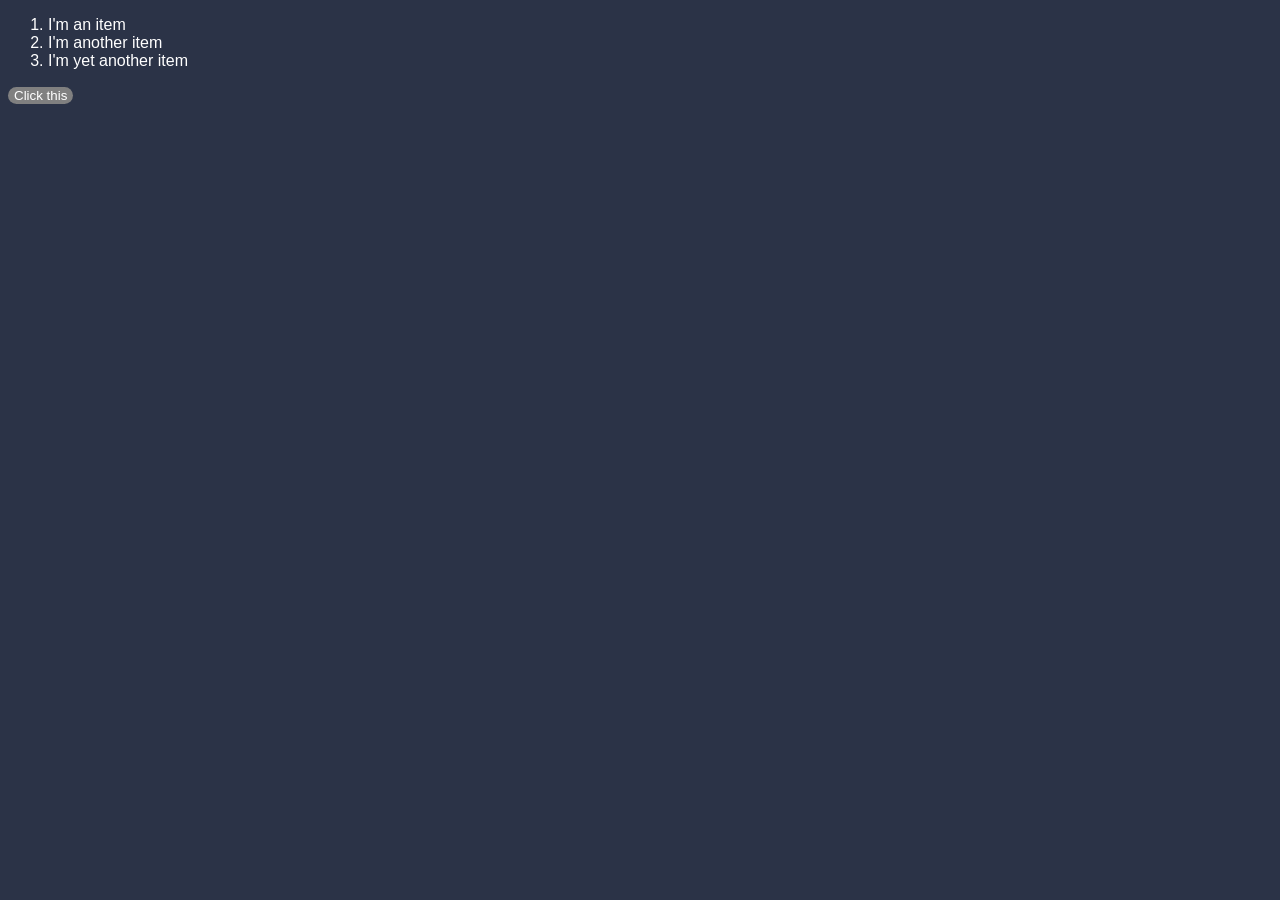
==== index.html @ 4dbbf991 "Add files via upload" ====
<!DOCTYPE html>
<html>
    <head>
        <title>My Page!</title>
        <style>
            h1 {
                color: rgb(49, 243, 130);
                background: black;
            }
            h2 {
                color: rgba(139, 75, 19, 0.659);
                opacity: 0.5;
            }
            body {
                background: rgb(43, 51, 71);
                font-family: Helvetica Neue, Helvetica, Arial, sans-serif;
                color: white;
            }
            button{
                background: gray;
                border: none;
                color: white;
                border-radius: 12px;
            }
        </style>
    </head>
    <body>
        <ol>
            <li>I'm an item</li>
            <li>I'm another item</li>
            <li>I'm yet another item</li>
        </ol>
        <button>Click this</button>
    </body>
</html>
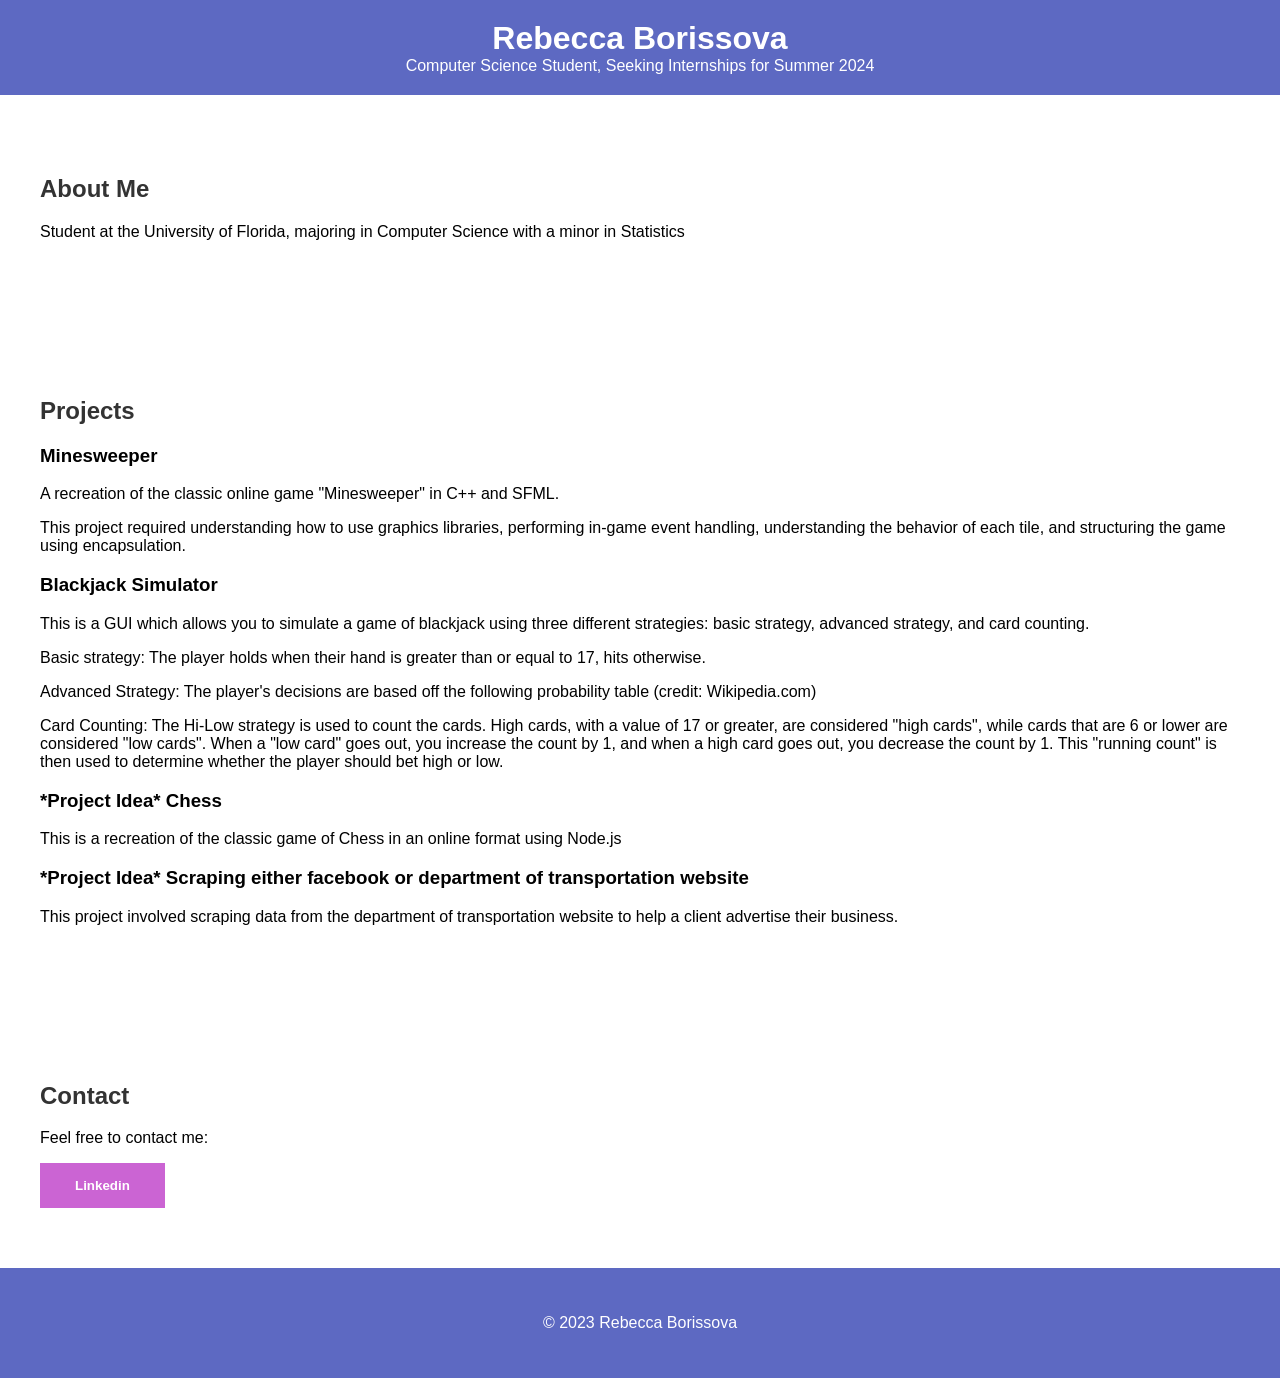
==== commit 02306f96: "rough draft added content" ====
--- a/index.html
+++ b/index.html
@@ -1,35 +1,74 @@
 <!DOCTYPE html>
-<html>
-    <head>
-        <title>My Page!</title>
-        <style>
-            h1 {
-                color: rgb(49, 243, 130);
-                background: black;
-            }
-            h2 {
-                color: rgba(139, 75, 19, 0.659);
-                opacity: 0.5;
-            }
-            body {
-                background: rgb(43, 51, 71);
-                font-family: Helvetica Neue, Helvetica, Arial, sans-serif;
-                color: white;
-            }
-            button{
-                background: gray;
-                border: none;
-                color: white;
-                border-radius: 12px;
-            }
-        </style>
-    </head>
-    <body>
-        <ol>
-            <li>I'm an item</li>
-            <li>I'm another item</li>
-            <li>I'm yet another item</li>
-        </ol>
-        <button>Click this</button>
-    </body>
-</html>+<html lang="en">
+<head>
+    <meta charset="UTF-8">
+    <meta name="viewport" content="width=device-width, initial-scale=1.0">
+    <link rel="stylesheet" href="styles.css">
+    <title>Rebecca Borissova - Portfolio</title>
+</head>
+<body>
+    <header>
+        <div class="container">
+            <h1>Rebecca Borissova</h1>
+            <p>Computer Science Student, Seeking Internships for Summer 2024</p>
+        </div>
+    </header>
+
+    <section id="about">
+        <div class="container">
+            <h2>About Me</h2>
+            <p>Student at the University of Florida, majoring in Computer Science with a minor in Statistics</p>
+        </div>
+    </section>
+
+    <section id="projects">
+        <div class="container">
+            <h2>Projects</h2>
+            <div class="project">
+                <h3>Minesweeper</h3>
+                <p>A recreation of the classic online game "Minesweeper" in C++ and SFML.</p>
+                <p>This project required understanding how to use graphics libraries, performing in-game event handling, understanding the behavior of each tile, and structuring the game using encapsulation.</p>
+            </div>
+            <div class="project">
+                <h3>Blackjack Simulator</h3>
+                <p>This is a GUI which allows you to simulate a game of blackjack using three different strategies: basic strategy, advanced strategy, and card counting.</p> 
+            <ul>
+                <p>Basic strategy: The player holds when their hand is greater than or equal to 17, hits otherwise.</p>
+                <p>Advanced Strategy: The player's decisions are based off the following probability table (credit: Wikipedia.com)</p>
+                <!---Insert Image Here---->
+                <p>Card Counting: The Hi-Low strategy is used to count the cards.
+                    High cards, with a value of 17 or greater, are considered "high cards", while cards that are 6 or lower are considered "low cards".
+                    When a "low card" goes out, you increase the count by 1, and when a high card goes out, you decrease the count by 1.
+                    This "running count" is then used to determine whether the player should bet high or low.
+                </p>
+            </ul>
+            </div>
+            <div class="project">
+                <h3>*Project Idea* Chess</h3>
+                <p>This is a recreation of the classic game of Chess in an online format using Node.js</p>
+            </div>
+            <div class="project">
+                <h3>*Project Idea* Scraping either facebook or department of transportation website</h3>
+                <p>This project involved scraping data from the department of transportation website to help a client advertise their business.</p>
+            </div>
+        </div>
+    </section>
+
+    <section id="contact">
+        <div class="container">
+            <h2>Contact</h2>
+            <p>Feel free to contact me:</p>
+            <a href="www.linkedin.com/in/rborissova">
+                <button type="button">Linkedin</button>
+            </a>
+            
+        </div>
+    </section>
+
+    <footer>
+        <div class="container">
+            <p>&copy; 2023 Rebecca Borissova</p>
+        </div>
+    </footer>
+</body>
+</html>
--- a/styles.css
+++ b/styles.css
@@ -0,0 +1,61 @@
+body {
+    font-family: 'Arial', sans-serif;
+    margin: 0;
+    padding: 0;
+    box-sizing: border-box;
+}
+
+.container {
+    max-width: 1200px;
+    margin: 0 auto;
+    padding: 20px;
+}
+
+header {
+    background-color: #5d69c2;
+    color: #fff;
+    text-align: center;
+}
+
+header h1 {
+    margin: 0;
+}
+
+header p {
+    margin: 0 0;
+}
+
+section {
+    padding: 40px 0;
+}
+
+section h2 {
+    color: #333;
+}
+
+project {
+    margin-bottom: 20px;
+}
+
+footer {
+    background-color: #5d69c2;
+    color: #fff;
+    text-align: center;
+    padding: 10px 0;
+}
+
+button {
+    background-color: rgb(203, 100, 211);
+    padding: 15px 35px;
+    border: none;
+    font-family: 'Arial', sans-serif;
+    color: white;
+    font-weight: bold;
+}
+
+ul {
+    padding: 0;
+    margin: 0;
+    border-spacing: 0;
+    word-spacing: 0;
+}
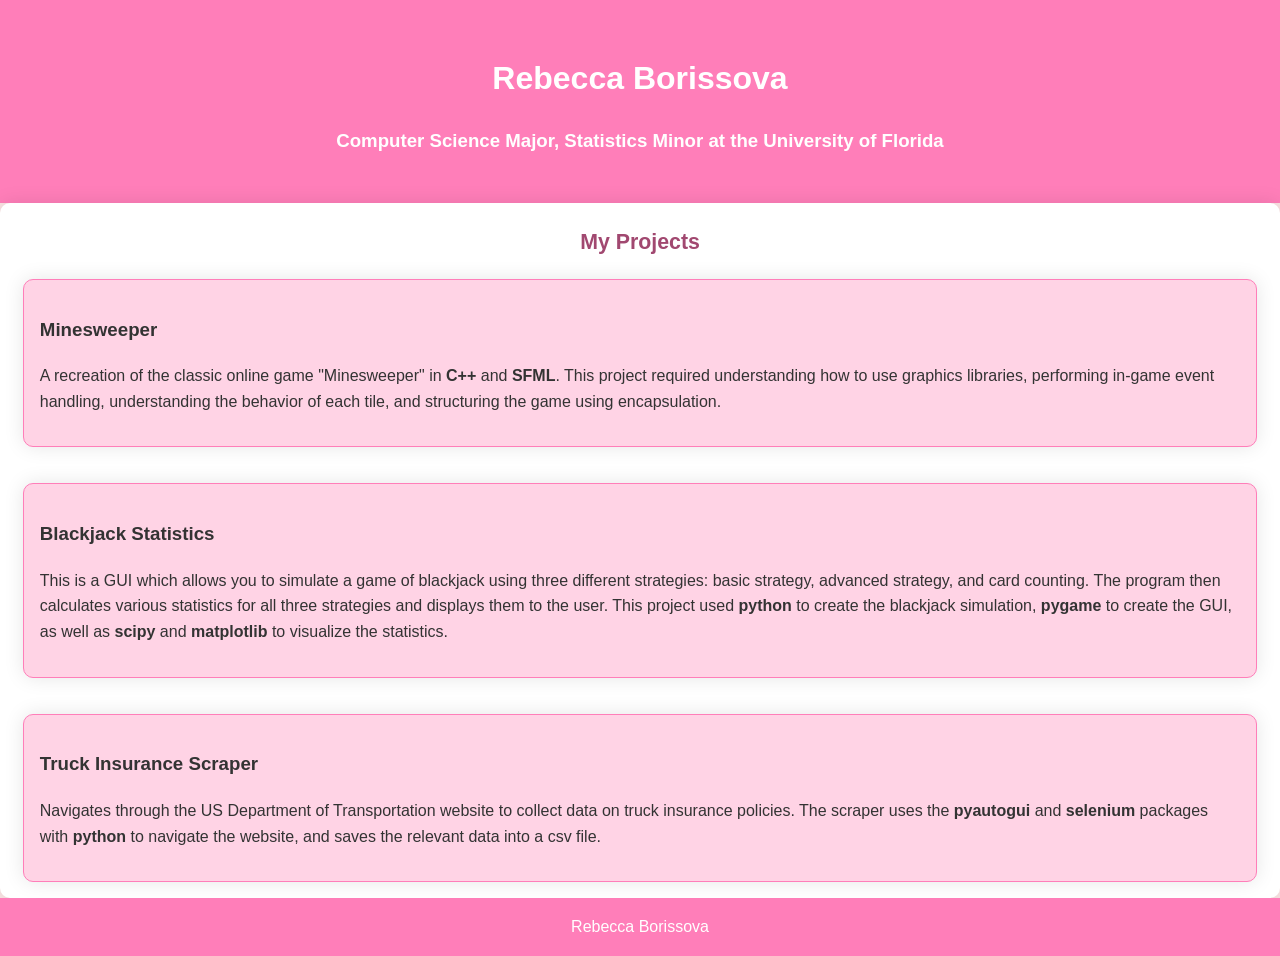
==== commit 0c44a71a: "Add files via upload mostly complete" ====
--- a/index.html
+++ b/index.html
@@ -4,71 +4,48 @@
     <meta charset="UTF-8">
     <meta name="viewport" content="width=device-width, initial-scale=1.0">
     <link rel="stylesheet" href="styles.css">
-    <title>Rebecca Borissova - Portfolio</title>
+    <title>Rebecca's CS Portfolio</title>
 </head>
 <body>
+
     <header>
-        <div class="container">
-            <h1>Rebecca Borissova</h1>
-            <p>Computer Science Student, Seeking Internships for Summer 2024</p>
-        </div>
+        <h1>Rebecca Borissova</h1>
+        <h2>Computer Science Major, Statistics Minor at the University of Florida</h2>
     </header>
 
-    <section id="about">
-        <div class="container">
-            <h2>About Me</h2>
-            <p>Student at the University of Florida, majoring in Computer Science with a minor in Statistics</p>
+    <section class="projects">
+        <h2>My Projects</h2>
+        <div class="project" onclick="redirectToMinesweeper()">
+            <h3>Minesweeper</h3>
+            <p>A recreation of the classic online game "Minesweeper" in <b>C++</b> and <b>SFML</b>.
+                This project required understanding how to use graphics libraries, performing in-game event handling, understanding the behavior of each tile, and structuring the game using encapsulation.</p>
         </div>
-    </section>
-
-    <section id="projects">
-        <div class="container">
-            <h2>Projects</h2>
-            <div class="project">
-                <h3>Minesweeper</h3>
-                <p>A recreation of the classic online game "Minesweeper" in C++ and SFML.</p>
-                <p>This project required understanding how to use graphics libraries, performing in-game event handling, understanding the behavior of each tile, and structuring the game using encapsulation.</p>
-            </div>
-            <div class="project">
-                <h3>Blackjack Simulator</h3>
-                <p>This is a GUI which allows you to simulate a game of blackjack using three different strategies: basic strategy, advanced strategy, and card counting.</p> 
-            <ul>
-                <p>Basic strategy: The player holds when their hand is greater than or equal to 17, hits otherwise.</p>
-                <p>Advanced Strategy: The player's decisions are based off the following probability table (credit: Wikipedia.com)</p>
-                <!---Insert Image Here---->
-                <p>Card Counting: The Hi-Low strategy is used to count the cards.
-                    High cards, with a value of 17 or greater, are considered "high cards", while cards that are 6 or lower are considered "low cards".
-                    When a "low card" goes out, you increase the count by 1, and when a high card goes out, you decrease the count by 1.
-                    This "running count" is then used to determine whether the player should bet high or low.
-                </p>
-            </ul>
-            </div>
-            <div class="project">
-                <h3>*Project Idea* Chess</h3>
-                <p>This is a recreation of the classic game of Chess in an online format using Node.js</p>
-            </div>
-            <div class="project">
-                <h3>*Project Idea* Scraping either facebook or department of transportation website</h3>
-                <p>This project involved scraping data from the department of transportation website to help a client advertise their business.</p>
-            </div>
+        <div class="project" onclick="redirectToBlackjack()">
+            <h3>Blackjack Statistics</h3>
+            <p>This is a GUI which allows you to simulate a game of blackjack using three different strategies: basic strategy, advanced strategy, and card counting. 
+               The program then calculates various statistics for all three strategies and displays them to the user.
+               This project used <b>python</b> to create the blackjack simulation, <b>pygame</b> to create the GUI, as well as <b>scipy</b> and <b>matplotlib</b> to visualize the statistics.
+            </p>
         </div>
-    </section>
-
-    <section id="contact">
-        <div class="container">
-            <h2>Contact</h2>
-            <p>Feel free to contact me:</p>
-            <a href="www.linkedin.com/in/rborissova">
-                <button type="button">Linkedin</button>
-            </a>
-            
+        <div class="project" onclick="redirectToTruckInsuranceScraper()">
+            <h3>Truck Insurance Scraper</h3>
+            <p>Navigates through the US Department of Transportation website to collect data on truck insurance policies. 
+                The scraper uses the <b>pyautogui</b> and <b>selenium</b> packages with <b>python</b> to navigate the website, and saves the relevant data into a csv file.</p>
         </div>
     </section>
 
     <footer>
-        <div class="container">
-            <p>&copy; 2023 Rebecca Borissova</p>
-        </div>
+        Rebecca Borissova
     </footer>
+
+    <script src="script.js"></script>
 </body>
 </html>
+
+
+
+
+
+
+
+
--- a/styles.css
+++ b/styles.css
@@ -1,61 +1,102 @@
 body {
-    font-family: 'Arial', sans-serif;
+    font-family: 'Segoe UI', Tahoma, Geneva, Verdana, sans-serif;
     margin: 0;
     padding: 0;
-    box-sizing: border-box;
-}
-
-.container {
-    max-width: 1200px;
-    margin: 0 auto;
-    padding: 20px;
+    background-color: #f9e3e3;
+    color: #333;
+    line-height: 1.6;
 }
 
 header {
-    background-color: #5d69c2;
-    color: #fff;
+    background-color: #ff7eb9;
     text-align: center;
+    padding: 2em 0;
 }
 
-header h1 {
-    margin: 0;
+h1, h2 {
+    color: #fff;
 }
 
-header p {
-    margin: 0 0;
+h2 {
+    font-size: 14pt;
 }
 
 section {
-    padding: 40px 0;
+    margin: 0 auto;
+    padding: 0px 10px;
+    background-color: #fff;
+    border-radius: 10px;
+    box-shadow: 0 0 20px rgba(0, 0, 0, 0.1);
+    gap: 20px;
 }
 
-section h2 {
-    color: #333;
+.projects {
+    display: flex;
+    flex-wrap: wrap;
+    justify-content: center;
 }
 
-project {
-    margin-bottom: 20px;
+.projects h2 {
+    font-size: 16pt;
+    color: #a14870;
+    margin: 1em 1em 0px 1em;
 }
 
+.project {
+    cursor: pointer;
+    margin: 0px 0.8em 1em 0.8em;
+    padding: 1em;
+    border: 1px solid #ff7eb9;
+    background-color: #ffd3e5;
+    transition: transform 0.3s ease;
+    box-shadow: 0 0 20px rgba(0, 0, 0, 0.1);
+    border-radius: 10px;
+}
+
+.project:hover {
+    transform: scale(1.02);
+}
+
+.project-description {
+    padding: 20px;
+    justify-content: center;
+}
+
+.project-description p {
+    color: #7c0b3c;
+}
+
+video {
+    max-height: 800px;
+    margin: 30px;
+    display: block;
+    margin-left: auto;
+    margin-right: auto;
+}
+
+.home-button {
+    background-color: #ff7eb9;
+    color: #fff;
+    padding: 10px 15px;
+    border: none;
+    border-radius: 5px;
+    cursor: pointer;
+    font-size: 16px;
+    transition: background-color 0.3s;
+    position: absolute;
+    top: 10px;
+    left: 10px;
+}
+
+.home-button:hover {
+    background-color: #a14870;
+}
+
+
 footer {
-    background-color: #5d69c2;
+    background-color: #ff7eb9;
     color: #fff;
     text-align: center;
-    padding: 10px 0;
+    padding: 1em 0;
+    width: 100%;
 }
-
-button {
-    background-color: rgb(203, 100, 211);
-    padding: 15px 35px;
-    border: none;
-    font-family: 'Arial', sans-serif;
-    color: white;
-    font-weight: bold;
-}
-
-ul {
-    padding: 0;
-    margin: 0;
-    border-spacing: 0;
-    word-spacing: 0;
-}
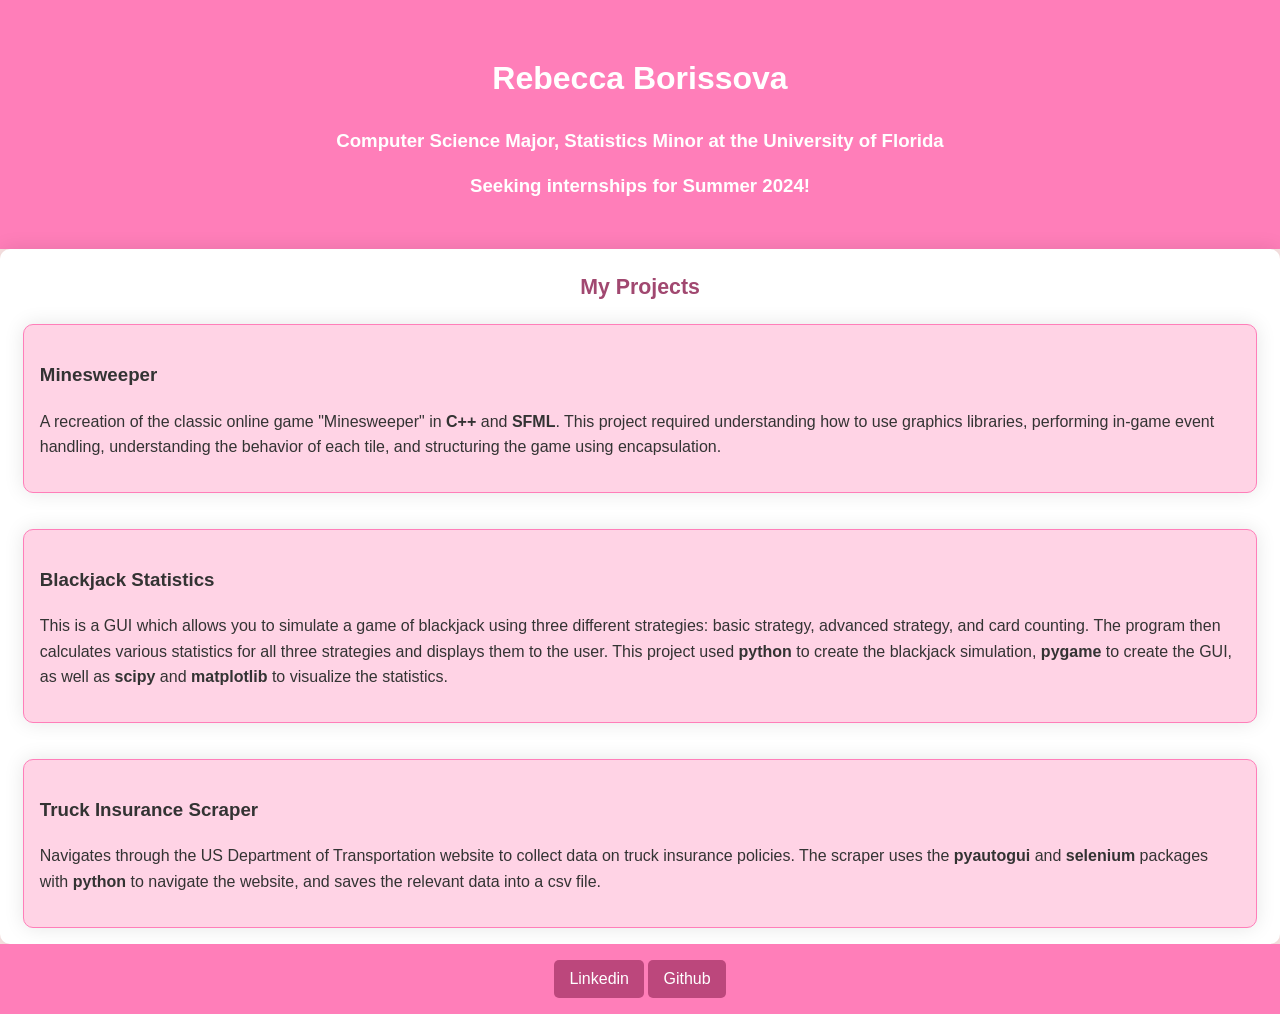
==== commit d15a0fde: "added improved footers" ====
--- a/index.html
+++ b/index.html
@@ -11,6 +11,7 @@
     <header>
         <h1>Rebecca Borissova</h1>
         <h2>Computer Science Major, Statistics Minor at the University of Florida</h2>
+        <h2>Seeking internships for Summer 2024!</h2>
     </header>
 
     <section class="projects">
@@ -35,7 +36,8 @@
     </section>
 
     <footer>
-        Rebecca Borissova
+        <button class="footer-button" onclick="goToLinkedin()">Linkedin</button>
+        <button class="footer-button" onclick="goToGithub()">Github</button>
     </footer>
 
     <script src="script.js"></script>
--- a/styles.css
+++ b/styles.css
@@ -63,11 +63,37 @@
 }
 
 .project-description p {
+    color: black;
+}
+
+.project-description h1 {
     color: #7c0b3c;
 }
 
+.project-description h2 {
+    color: #7c0b3c;
+}
+
+.statistics {
+    background-color: #f9e3e3;
+    padding: 20px;
+    justify-content: center;
+}
+
+.statistics h1 {
+    color: black;
+}
+
+.statistics h2 {
+    color: black;
+}
+
+.statistics p {
+    color: black;
+}
+
 video {
-    max-height: 800px;
+    max-height: 600px;
     margin: 30px;
     display: block;
     margin-left: auto;
@@ -100,3 +126,18 @@
     padding: 1em 0;
     width: 100%;
 }
+
+.footer-button {
+    background-color: #bc477c;
+    color: #fff;
+    padding: 10px 15px;
+    border: none;
+    border-radius: 5px;
+    cursor: pointer;
+    font-size: 16px;
+    transition: background-color 0.3s;
+}
+
+.footer-button:hover {
+    background-color: #a14870;
+}
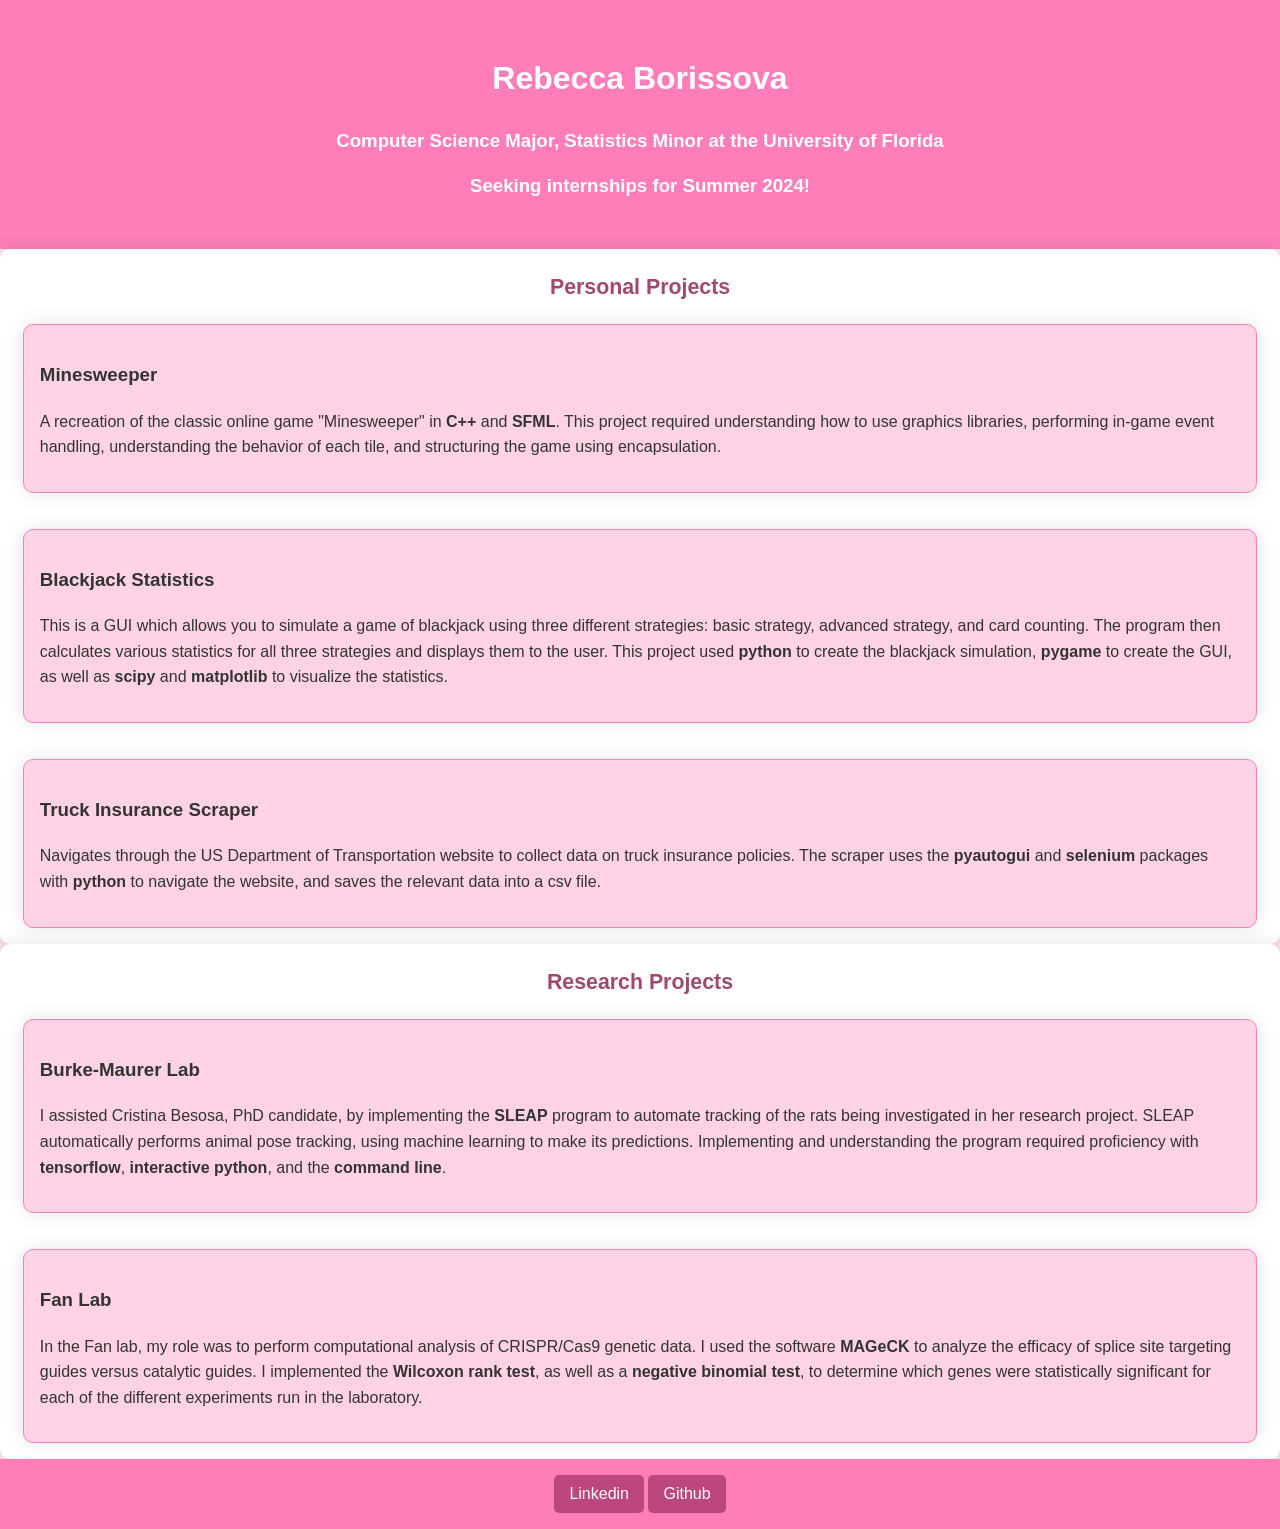
==== commit 218790e3: "added research projects" ====
--- a/index.html
+++ b/index.html
@@ -15,7 +15,7 @@
     </header>
 
     <section class="projects">
-        <h2>My Projects</h2>
+        <h2>Personal Projects</h2>
         <div class="project" onclick="redirectToMinesweeper()">
             <h3>Minesweeper</h3>
             <p>A recreation of the classic online game "Minesweeper" in <b>C++</b> and <b>SFML</b>.
@@ -35,6 +35,27 @@
         </div>
     </section>
 
+    <section class="research-projects">
+        <h2>Research Projects</h2>
+        <div class="project">
+            <h3>Burke-Maurer Lab</h3>
+            <p>
+                I assisted Cristina Besosa, PhD candidate, by implementing the <b>SLEAP</b> program to automate tracking of the rats being investigated in her research project.
+                SLEAP automatically performs animal pose tracking, using machine learning to make its predictions.
+                Implementing and understanding the program required proficiency with <b>tensorflow</b>, <b>interactive python</b>, and the <b>command line</b>.
+            </p>
+        </div>
+        <div class="project">
+            <h3>Fan Lab</h3>
+            <p>
+                In the Fan lab, my role was to perform computational analysis of CRISPR/Cas9 genetic data.
+                I used the software <b>MAGeCK</b> to analyze the efficacy of splice site targeting guides versus catalytic guides.
+                I implemented the <b>Wilcoxon rank test</b>, as well as a <b>negative binomial test</b>, to determine which genes were statistically significant for each of the different experiments run in the laboratory.
+            </p>
+        </div>
+    </section>
+
+
     <footer>
         <button class="footer-button" onclick="goToLinkedin()">Linkedin</button>
         <button class="footer-button" onclick="goToGithub()">Github</button>
--- a/styles.css
+++ b/styles.css
@@ -37,6 +37,18 @@
 }
 
 .projects h2 {
+    font-size: 16pt;
+    color: #a14870;
+    margin: 1em 1em 0px 1em;
+}
+
+.research-projects {
+    display: flex;
+    flex-wrap: wrap;
+    justify-content: center;
+}
+
+.research-projects h2 {
     font-size: 16pt;
     color: #a14870;
     margin: 1em 1em 0px 1em;
